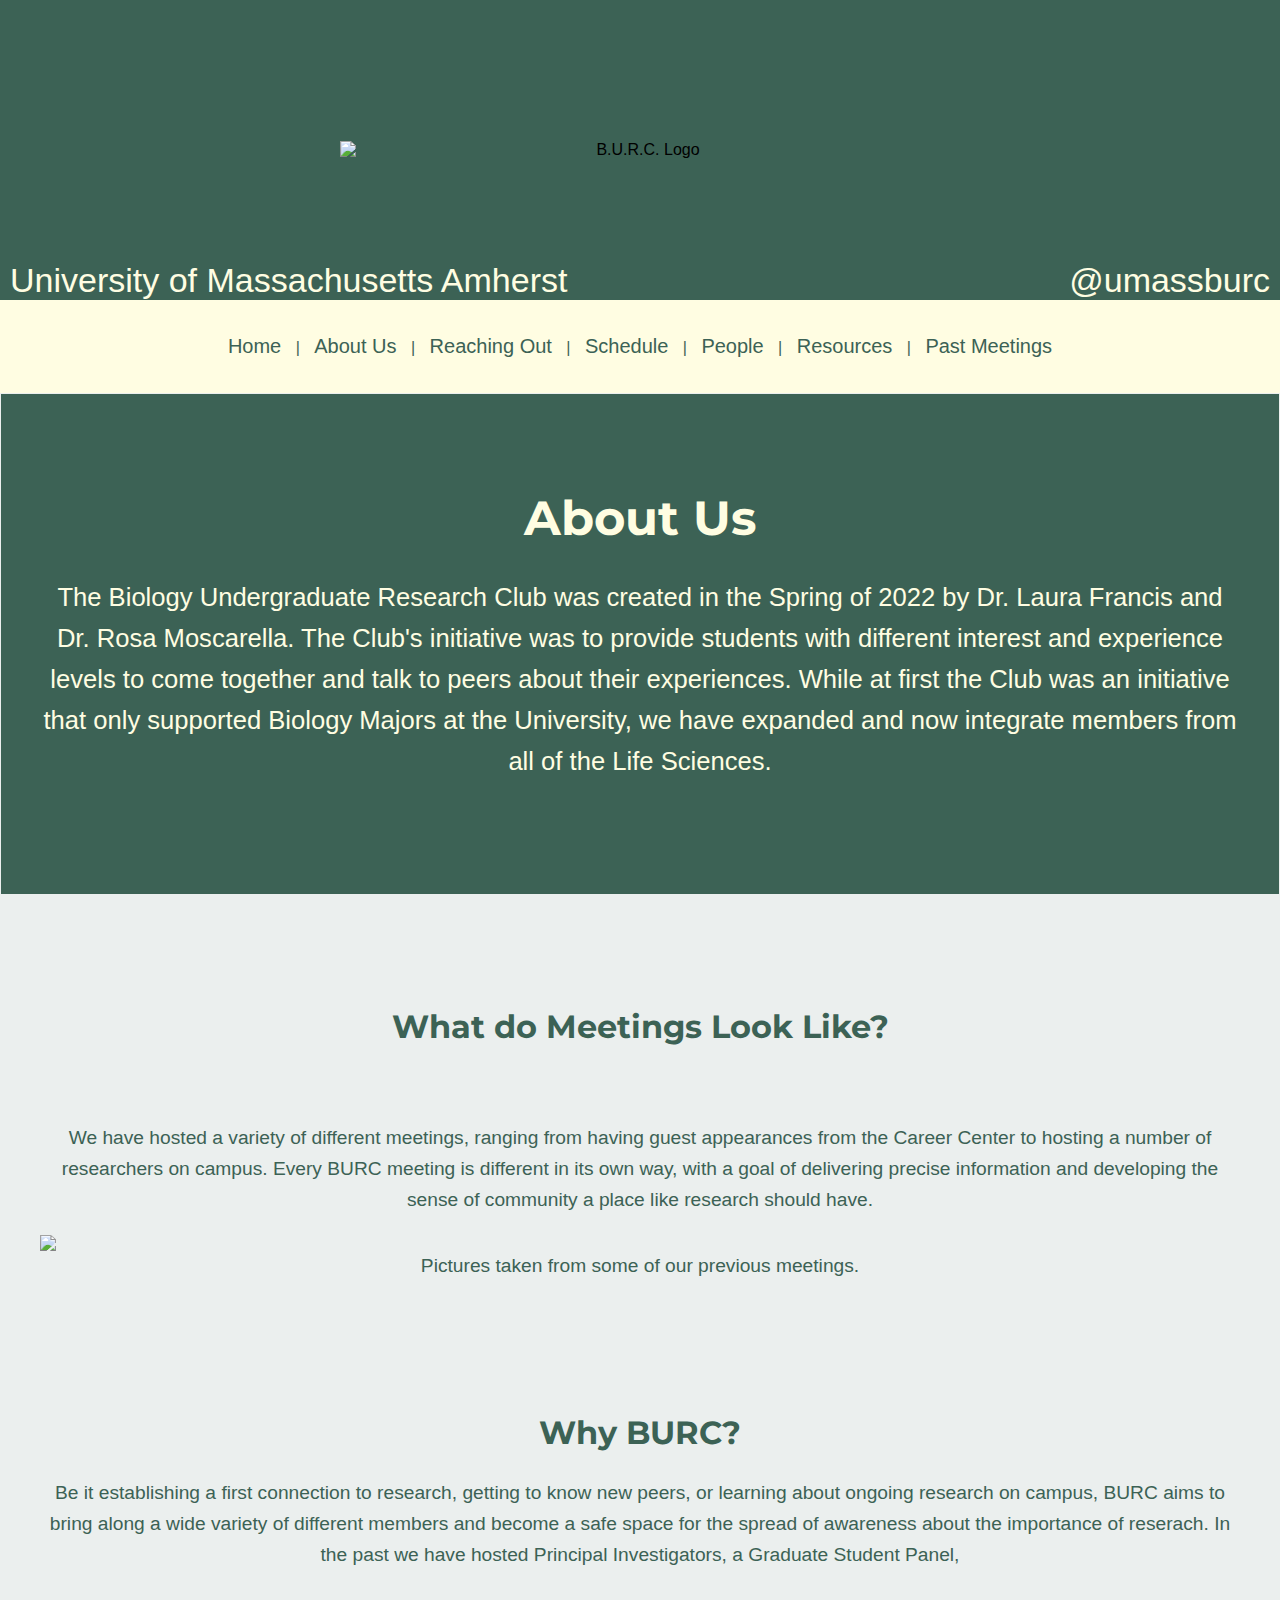
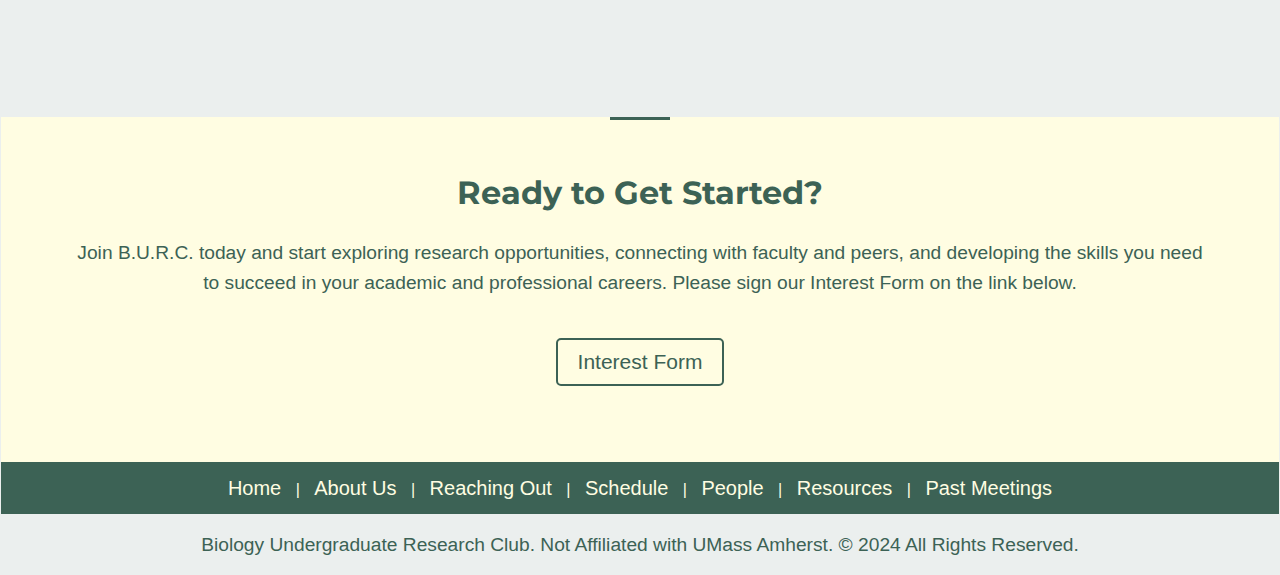
==== about.html @ d5ece6bc "Update about.html" ====
<!DOCTYPE html>
<html>
<head>
    <title>UMass BURC</title>
    <link rel="stylesheet" type="text/css" href="stylesben.css">
    <link href="https://fonts.googleapis.com/css?family=Montserrat:400,700&display=swap" rel="stylesheet">
    <link rel="icon" href="https://www.umass.edu/favicons/favicon.ico?v=1.0.0">
</head>
<body>
    <header>
        <img src="burclogoylw.png" alt="B.U.R.C. Logo">
        <a href="https://www.instagram.com/umassburc/?hl=en/" target="_blank" class="instagram-link">@umassburc</a>
        <div class="header-text">University of Massachusetts Amherst</div>
    </header>

   <nav>
        <a href="index.html">Home</a> |
        <a href="about.html">About Us</a> |
        <a href="research.html">Reaching Out</a> |
        <a href="schedule1.html">Schedule</a> |
        <a href="contact1.html">People</a> |
        <a href="resource.html">Resources</a> |
        <a href="past_meetings1.html">Past Meetings</a>
    </nav>
     
<main>
        <div class="hero">
            <div class="container">
                <h1>About Us</h1>
                <p>The Biology Undergraduate Research Club was created in the Spring of 2022 by Dr. Laura Francis and Dr. Rosa Moscarella. The Club's initiative was to provide students with different interest and experience levels to come together and talk to peers about their experiences. While at first the Club was an initiative that only supported Biology Majors at the University, we have expanded and now integrate members from all of the Life Sciences. </p>
            </div>
        </div>


        <div class="container">
            <br>
            <br>
            <br>
            <h2>What do Meetings Look Like?</h2>
            <br>
                        <br>
                        <div id = "slider">
                            <p>We have hosted a variety of different meetings, ranging from having guest appearances from the Career Center to hosting a number of researchers on campus. Every BURC meeting is different in its own way, with a goal of delivering precise information and developing the sense of community a place like research should have.</p>            
                <figure>
                    <img src="carousel1.JPG">
                    <img src="carousel2.JPG">
                    <img src="carousel3.JPG">
                    <img src="carousel4.JPG">
                    <img src="carousel1.JPG">
                </figure>
                <p> Pictures taken from some of our previous meetings.</p>

            </div>
          
            <br>
            <br>
            <br>
            <h2>Why BURC?</h2>

            <p>Be it establishing a first connection to research, getting to know new peers, or learning about ongoing research on campus, BURC aims to bring along a wide variety of different members and become a safe space for the spread of awareness about the importance of reserach. In the past we have hosted Principal Investigators, a Graduate Student Panel, </p>
        
        </div>
        <br>
        <br>
        <br>

        <div class="cta">
            <div class="container">
                <h2>Ready to Get Started?</h2>
                <p>Join B.U.R.C. today and start exploring research opportunities, connecting with faculty and peers, and developing the skills you need to succeed in your academic and professional careers. Please sign our Interest Form on the link below.</p>
                <button class="join-button">
                    <a href="https://docs.google.com/forms/d/e/1FAIpQLSdpCxnklwHBFAWGtnnb0h_H6rW8B9qLcqQouTI1N6-tP9_oLw/viewform?usp=sf_link" target="_blank">Interest Form</a>
                </button>
                <br>
            </br>
            </div>
        </div>
        <nav class="bottom-nav">
            <a href="index.html">Home</a> |
        <a href="about.html">About Us</a> |
        <a href="research.html">Reaching Out</a> |
        <a href="schedule1.html">Schedule</a> |
        <a href="contact1.html">People</a> |
        <a href="resource.html">Resources</a> |
        <a href="past_meetings1.html">Past Meetings</a>
          </nav>
    </main>
    <div class="container">
        <p>Biology Undergraduate Research Club. Not Affiliated with UMass Amherst. © 2024 All Rights Reserved.</p>
    </div>
</body>
</html>
---- stylesben.css ----
/* Global */
body {
  font-family: Arial, sans-serif;
  margin: 0;
  padding: 0;
}

header {
  text-align: center;
  height: 300px;
  background-color: #3c6255;
  overflow: hidden;
  position: relative; 
  margin-top: 0;
}
.header-text {
  color: #fffde2;
  font-size: 34px;
  font-family: 'Gill Sans', 'Gill Sans MT', Calibri, 'Trebuchet MS', sans-serif;
  position: absolute;
  bottom: 0;
  left: 0;
  margin: 0 10px;
}


nav {
  background-color: #fffde2;
  color: #3c6255;
  padding: 35px;
  text-align: center;
  position: relative;
  z-index: 2; 
}

nav a {
  color: #3c6255;
  font-size: 20px;
  text-decoration: none;
  margin: 0 10px;
}


main {
  margin: 1px;
  line-height: 1.6;
  box-sizing: border-box;
}

header img {
  display: block;
  width: 600px;
  height: auto;
  margin: 0 auto;

  position: absolute; 
  top: 50%;
  left: 50%; 
  transform: translate(-50%, -50%);
  z-index: 1; 
}


body {
  background-color: #ebefee;
}

h1, h2, h3, h4, h5, h6 {
  font-family: 'Montserrat', sans-serif;
  font-weight: 700;
  margin: 0;
}
h2 {
  font-size: 2rem;
  color: #3c6255;
  text-align: center;
  margin-top: 30px;
}

h3 {
  font-size: 1.5rem;
  color: #3c6255;
  text-align: left;
  margin-top: 30px;
}

p {
  font-size: 1.2rem;
  text-align: center;
  color: #3c6255;
  margin-top: 20px;
}

pr {
  font-size: 1.2rem;
  display: block;
  text-align: left;
  color: #3c6255;
  margin-top: 20px;
}

.container p2 {
  font-size: 1rem;
  color: #3c6255;
  text-align: center;
  margin-top: 20px;
}

ul {
  list-style: none;
  font-size: 1rem;
  text-align: center;
  color:#3c6255;
  margin: 0;
  padding: 0;
}

li {
  margin-top: 8px;
     font-size: 19px;
}

a {
  color: #3c6255;
  text-decoration: none;
  transition: all 0.3s ease-in-out;
}

a:hover {
  color: #f2f2f2;
}

button {
  background-color: #3c6255;
  color: #fffde2;
  border: none;
  padding: 30px 45px;
  border-radius: 5px;
  cursor: pointer;
  transition: all 0.3s ease-in-out;
  font-size: 21px;

}

button:hover {
  background-color: #f2f2f2;
  color: #3c6255;
}

.container {
  max-width: 1200px;
  margin: 0 auto;
  padding: 0 20px;
  text-align: center;
}

.container2 {
  max-width: 1200px;
  height: 400px;
  margin: 0 auto;
  padding: 0 10px;
}

.hero {
  background-color: #3c6255;
  background-size: cover;
  background-position: center;
  height: 500px;
  display: flex;
  justify-content: center;
  align-items: center;
  text-align: center;
}

.hero h1 {
  color: #fffde2;
  font-size: 3rem;
  text-shadow: 2px 2px #3c6255;
}

.hero p {
  color: #fffde2;
  font-size: 1.6rem;
  margin-top: 20px;
  text-shadow: 2px 2px #3c6255;
}

.contact{
    background-color: #3c6255;
    background-size: cover;
    background-position: center;
    height: 300px;
    display: flex;
    justify-content: center;
    align-items: center;
    text-align: center;
}

.contact h1 {
  color: #fffde2;
  font-size: 3rem;
  text-shadow: 2px 2px #3c6255;
}

.contact p {
  color: #fffde2;
  font-size: 1rem;
  margin-top: 20px;
  text-shadow: 2px 2px #3c6255;
}

.contact container {
  max-width: 1200px;
  margin: 10px auto;
  padding: 0 20px;
}
.features {
  display: flex;
  justify-content: space-between;
  margin-top: 50px;
}

.feature {
  width: 30%;
  background-color: #fffde2;
  padding: 20px;
  border-radius: 5px;
  box-shadow: 0 0 10px rgba(0, 0, 0, 0.1);
  transition: all 0.3s ease-in-out;
  text-align: center;
}
.feature:hover {
  transform: translateY(-10px);
  box-shadow: 0 0 20px rgba(0, 0, 0, 0.2);
}

.feature h2 {
  font-size: 1.5rem;
  margin-top: 0;
}

.feature p {
  font-size: 1rem;
  margin-top: 10px;
}

.feature img {
  display: block;
  width: 250px; 
  height: auto;
  margin-top: 30px;
  margin-bottom: 10px;
  margin-left: auto; /* Center the image horizontally */
  margin-right: auto; 
}




.contact_picture_block {
  width:15%;
  background-color: #fffde2;
  padding: 20px;
  box-shadow: 0 0 10px rgba(0, 0, 0, 0.1);
  transition: all 0.3s ease-in-out;
  text-align: center;
  margin-right: 25px;
  margin-left: 25px;
}

.contact_picture_block img {
display: block;
width: 200px; 
height: auto; /* Maintain the aspect ratio of the image */
margin-top: 30px;
margin-bottom: 5px; /* Add some spacing between the image and the text */
margin-left: 45px;
max-width: 100%;
height: auto;
}

.contact_picture_block:hover {
  transform: translateY(-10px);
  box-shadow: 0 0 20px rgba(0, 0, 0, 0.2);
}

.contact_picture_block h2 {
  font-size: 1.5rem;
  margin-top: 0;
  margin-bottom: 0;
}

.contact_picture_block p {
  font-size: 1rem;
  margin-top: 0px;
  margin-bottom: 0px;
}

.contact_picture_block_duo {
  width:200px;
  background-color: #fffde2;
  padding: 10px;
  box-shadow: 0 0 10px rgba(0, 0, 0, 0.1);
  transition: all 0.3s ease-in-out;
  text-align: center;
  margin-right: 300px;
  margin-left: 300px;
}

.contact_picture_block_duo:hover {
  transform: translateY(-10px);
  box-shadow: 0 0 20px rgba(0, 0, 0, 0.2);
}

.contact_picture_block_duo h2 {
  font-size: 1.5rem;
  margin-top: 0;
  margin-bottom: 0;
}

.contact_picture_block_duo p {
  font-size: 1rem;
  margin-top: 0px;
  margin-bottom: 0px;
}
.contact_picture_block_duo img {
  display: block;
  width: 200px; 
  height: auto; /* Maintain the aspect ratio of the image */
  margin-top: 30px;
  margin-bottom: 5px; /* Add some spacing between the image and the text */
  margin-left: 10px;
  }

    
  
.feature:not(img) {
  padding: 20px; /* Set the desired padding for elements other than img */
}
.cta {
  background-color: #fffde2;
  color: #3c6255;
  padding: 50px;
  text-align: center;
  margin-top: 50px;
  position: relative;
}

.cta h2 {
  font-size: 2rem;
  margin-top: 0;
}

.cta p {
  font-size: 1.2rem;
  margin-top: 20px;
}

.cta:before {
  content: "";
  position: absolute;
  top: 0;
  left: 50%;
  width: 60px; /* Adjust the width of the border as needed */
  height: 3px; /* Adjust the height of the border as needed */
  background-color: #3c6255; /* Border color */
  transform: translateX(-50%);
}

.cta button {
  margin-top: 20px;
  border: 2px solid #3c6255; /* Border color */
  color: #3c6255;
  padding: 10px 20px;
  border-radius: 5px;
  cursor: pointer;
  transition: all 0.3s ease-in-out;
}

.cta button:hover {
  background-color: #3c6255;
  color: #fffde2;
}

.join-button {
  background-color: #fffde2;
  color: #3c6255;
  border: none;
  padding: 30px 45px; /* Adjust padding to make the button smaller */
  border-radius: 5px;
  cursor: pointer;
  transition: all 0.3s ease-in-out;
  text-decoration: none;
  font-size: 21px; /* Adjust font size to make the text smaller */
}

.join-button:hover {
  background-color: #fffde2;
  color: #3c6255;
}

/* Additional styling for the anchor tag inside the button */
.join-button a {
  color: inherit; /* Inherit the color from the button */
  text-decoration: none;
}

nav.bottom-nav {
  background-color: #3c6255;
  color: #fffde2;
  padding: 10px; /* Adjust padding as needed */
  text-align: center;
}

/* Styling for the links in the bottom navigation bar */
nav.bottom-nav a {
  color: #fffde2;
  text-decoration: none;
  margin: 0 10px;
  font-size: 20px; /* Adjust font size as needed */
}

/* Hover effect for the links in the bottom navigation bar */
nav.bottom-nav a:hover {
  color: #f2f2f2;
}

.instagram-link {
  color: #fffde2;
  font-size: 34px;
  position: absolute;
  font-family: 'Gill Sans', 'Gill Sans MT', Calibri, 'Trebuchet MS', sans-serif;
  bottom: 0;
  right: 0;
  margin: 0 10px;
}

.instagram-link:hover {
  color: #f2f2f2;
}

.back-to-top-btn {
  position: fixed;
  bottom: 20px;
  right: 20px;
  background-color: #3c6255;
  color: #fffde2;
  width: 40px;
  height: 40px;
  border-radius: 50%;
  display: none;
  cursor: pointer;
  text-align: center;
  line-height: 40px;
  font-size: 20px;
  box-shadow: 0 2px 5px rgba(0, 0, 0, 0.2);
}

.back-to-top-btn:hover {
  background-color: #fffde2;
  color: #3c6255;
}

.contact_picture_block,
.contact_picture_block_duo {
  width: 100%; /* Take full width on small screens */
  max-width: 431px; /* Ensure it doesn't exceed screen width */
  margin: 0; /* Remove any margins */
}

@media only screen and (max-width: 441px) {
  .contact_picture_block,
  .contact_picture_block_duo {
    max-width: 414px; /* Adjust as needed for larger screens */
    margin: 0 1%; /* Add some spacing between blocks on larger screens */
  }
}

.rsvp-button {
  background-color: #fffde2;
  color: #3c6255;
  border: none;
  padding: 15px 30px; /* Adjust padding to make the button smaller */
  border-radius: 3px;
  cursor: pointer;
  transition: all 0.3s ease-in-out;
  text-decoration: none;
  font-size: 18px; /* Adjust font size to make the text smaller */
}

.rsvp-button:hover {
  background-color: #3c6255;
  color: #fffde2;
}

/* Additional styling for the anchor tag inside the button */
.rsvp-button a {
  color: inherit; /* Inherit the color from the button */
  text-decoration: none;
}

.greenfeature {
  width: 30%;
  background-color: #3c6255;
  padding: 20px;
  border-radius: 5px;
  box-shadow: 0 0 10px rgba(0, 0, 0, 0.1);
  transition: all 0.3s ease-in-out;
  text-align: center;
}
.greenfeature:hover {
  transform: translateY(-10px);
  box-shadow: 0 0 20px rgba(0, 0, 0, 0.2);
}

.greenfeature h2 {
  font-size: 1.5rem;
  color: #fffde2;
  margin-top: 0;
}

.greenfeature p {
  font-size: 1rem;
  color: #fffde2;
  margin-top: 10px;
}

.greenfeature img {
  display: block;
  width: 250px; 
  height: auto;
  margin-top: 30px;
  margin-bottom: 10px;
  margin-left: auto; /* Center the image horizontally */
  margin-right: auto; /* Center the image horizontally */
}

.pastmeetingfeature {
  max-width: 100%;
  background-color: #fffde2;
  padding: 20px;
  border-radius: 5px;
  box-shadow: 0 0 10px rgba(0, 0, 0, 0.1);
  transition: all 0.3s ease-in-out;
  text-align: center;
  margin: 0 auto;
  ;
}
.pastmeetingfeature:hover {
  transform: translateY(-10px);
  box-shadow: 0 0 20px rgba(0, 0, 0, 0.2);
}

.pastmeetingfeature h2 {
  font-size: 1.5rem;
  color: #3c6255;
  margin-top: 0;
}

.pastmeetingfeature p {
  font-size: 1rem;
  color: #3c6255;
  margin-top: 10px;
}


.pastmeetingfeature2 {
  width: 40%;
  background-color: #fffde2;
  padding: 20px;
  border-radius: 5px;
  box-shadow: 0 0 10px rgba(0, 0, 0, 0.1);
  transition: all 0.3s ease-in-out;
  text-align: center;
}
.pastmeetingfeature2:hover {
  transform: translateY(-10px);
  box-shadow: 0 0 20px rgba(0, 0, 0, 0.2);
}

.pastmeetingfeature2 h2 {
  font-size: 1.5rem;
  color: #3c6255;
  margin-top: 0;
}

.pastmeetingfeature2 p {
  font-size: 1rem;
  color: #3c6255;
  margin-top: 10px;
}

.pastmeetingfeatures {
  display: flex;
  width: 100%;
  justify-content: space-between;
  margin-top: 50px;
}

.pastmeetingfeature iframe {
  width: 754px;
  height: 426px;
  margin-left: auto;
  margin-right: auto;

}

#slider {
  overflow: hidden;
}

#slider figure {
  position: relative;
  width: 500%;
  height: auto;
  margin: 0;
  left: 0;
  animation: 16s slider infinite;
}

#slider figure img {
  float: left;
  width: 20%;
}

@keyframes slider{
  0%{
    left: 0;
  }
  20%{
    left: 0;
  }
  25%{
    left: -100%;
  }
  45%{
    left: -100%;
  }
  50%{
    left: -200%;
  }
  70%{
    left: -200%;
  }
  75%{
    left: -300%;
  }
  95%{
    left: -300%;
  }
  100%{
    left: -400%;
  }
}

.resourcesfeature {
  max-width: 50%;
  background-color: #fffde2;
  padding: 20px;
  border-radius: 5px;
  box-shadow: 0 0 10px rgba(0, 0, 0, 0.1);
  transition: all 0.3s ease-in-out;
  text-align: center;
  margin: 0 auto;
  ;
}
.resourcesfeature:hover {
  transform: translateY(-10px);
  box-shadow: 0 0 20px rgba(0, 0, 0, 0.2);
}

.resourcesfeature h2 {
  font-size: 1.5rem;
  color: #3c6255;
  margin-top: 0;
}

.resourcesfeature p {
  font-size: 1rem;
  color: #3c6255;
  margin-top: 10px;
}

.resourcesfeature iframe {
  width: 75%;
  margin-left: auto;
  margin-right: auto;

}

.resourcesfeature img{
  width: 48%;
  text-align: center;
}
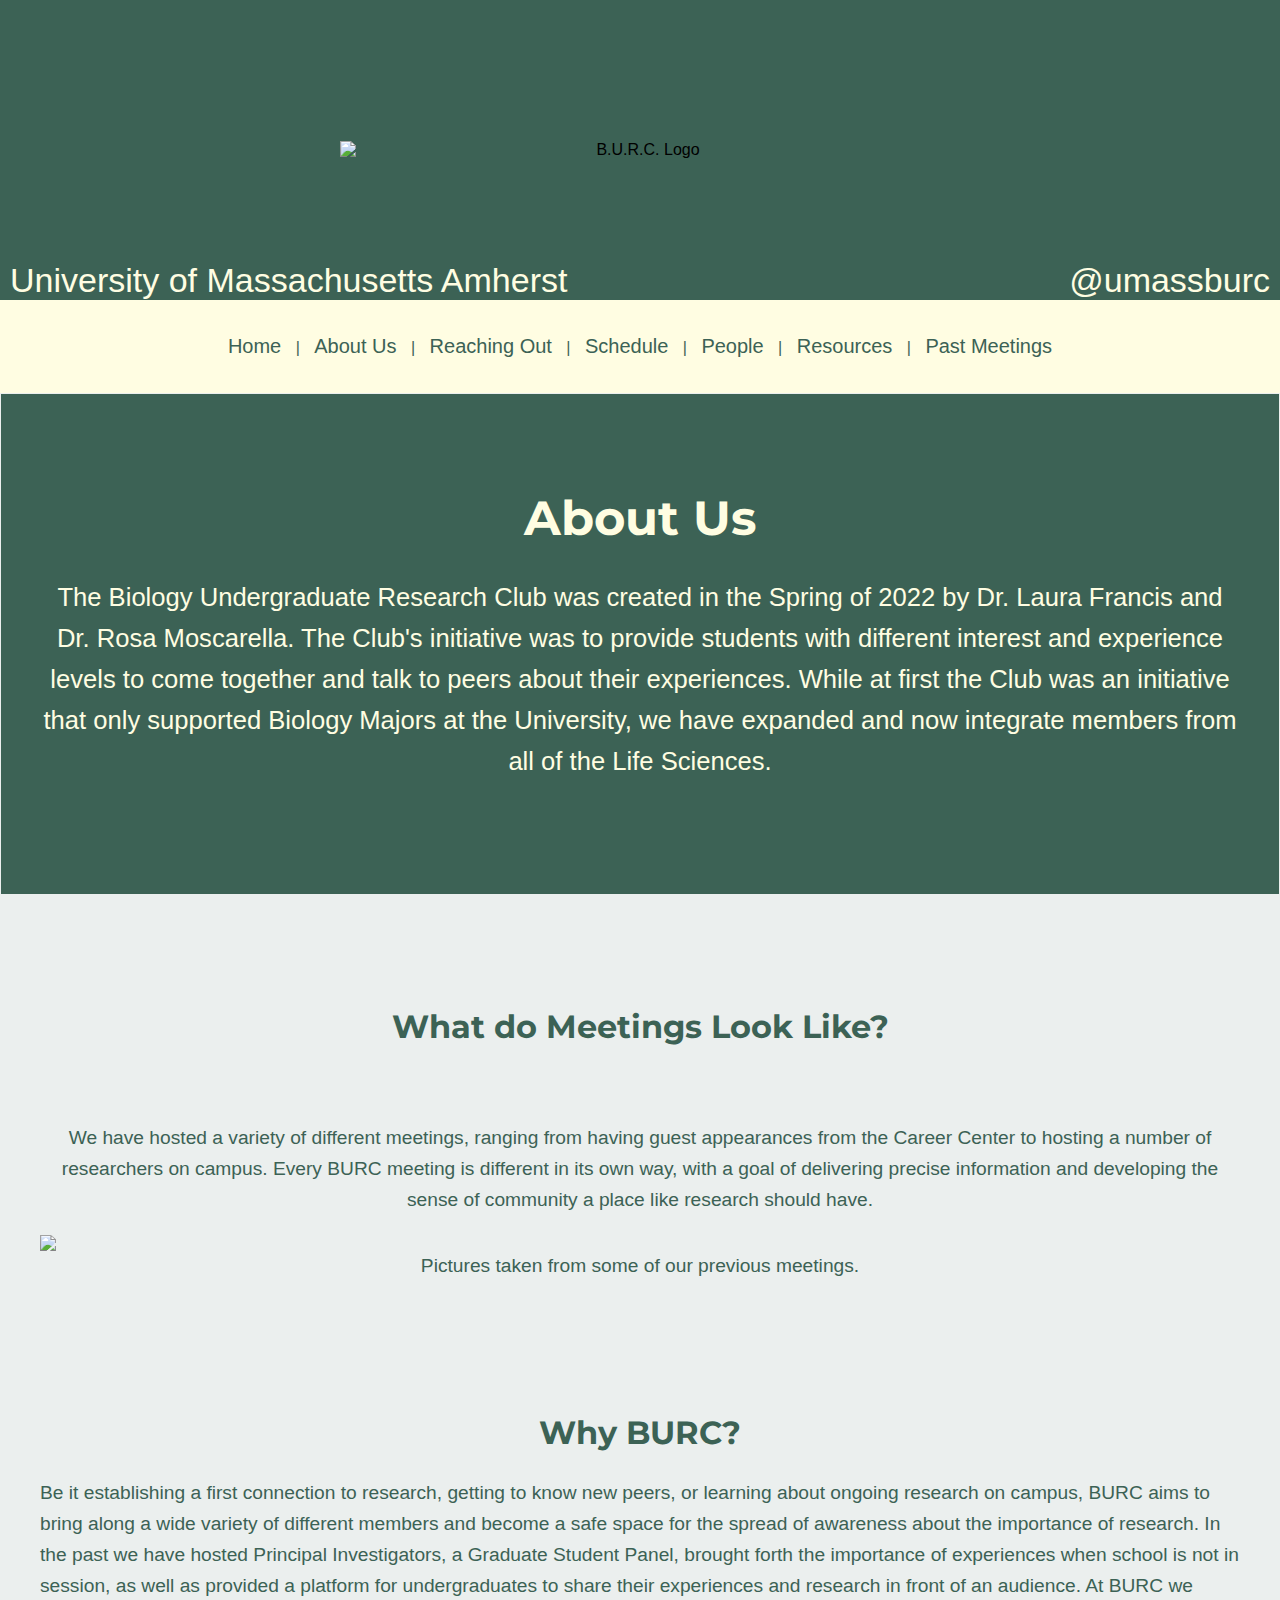
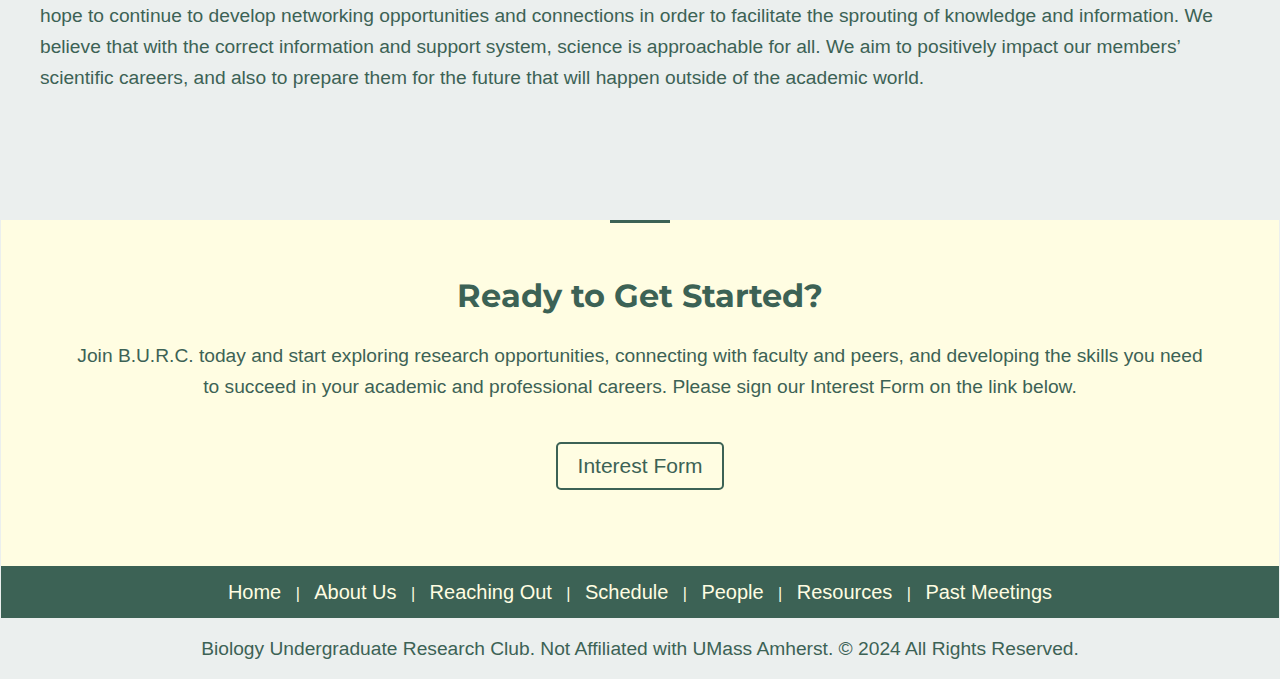
==== commit ce389f35: "Update about.html" ====
--- a/about.html
+++ b/about.html
@@ -57,7 +57,7 @@
             <br>
             <h2>Why BURC?</h2>
 
-            <p>Be it establishing a first connection to research, getting to know new peers, or learning about ongoing research on campus, BURC aims to bring along a wide variety of different members and become a safe space for the spread of awareness about the importance of reserach. In the past we have hosted Principal Investigators, a Graduate Student Panel, </p>
+            <pr>Be it establishing a first connection to research, getting to know new peers, or learning about ongoing research on campus, BURC aims to bring along a wide variety of different members and become a safe space for the spread of awareness about the importance of research. In the past we have hosted Principal Investigators, a Graduate Student Panel, brought forth the importance of experiences when school is not in session, as well as provided a platform for undergraduates to share their experiences and research in front of an audience. At BURC we hope to continue to develop networking opportunities and connections in order to facilitate the sprouting of knowledge and information. We believe that with the correct information and support system, science is approachable for all. We aim to positively impact our members’ scientific careers, and also to prepare them for the future that will happen outside of the academic world.</pr>
         
         </div>
         <br>
